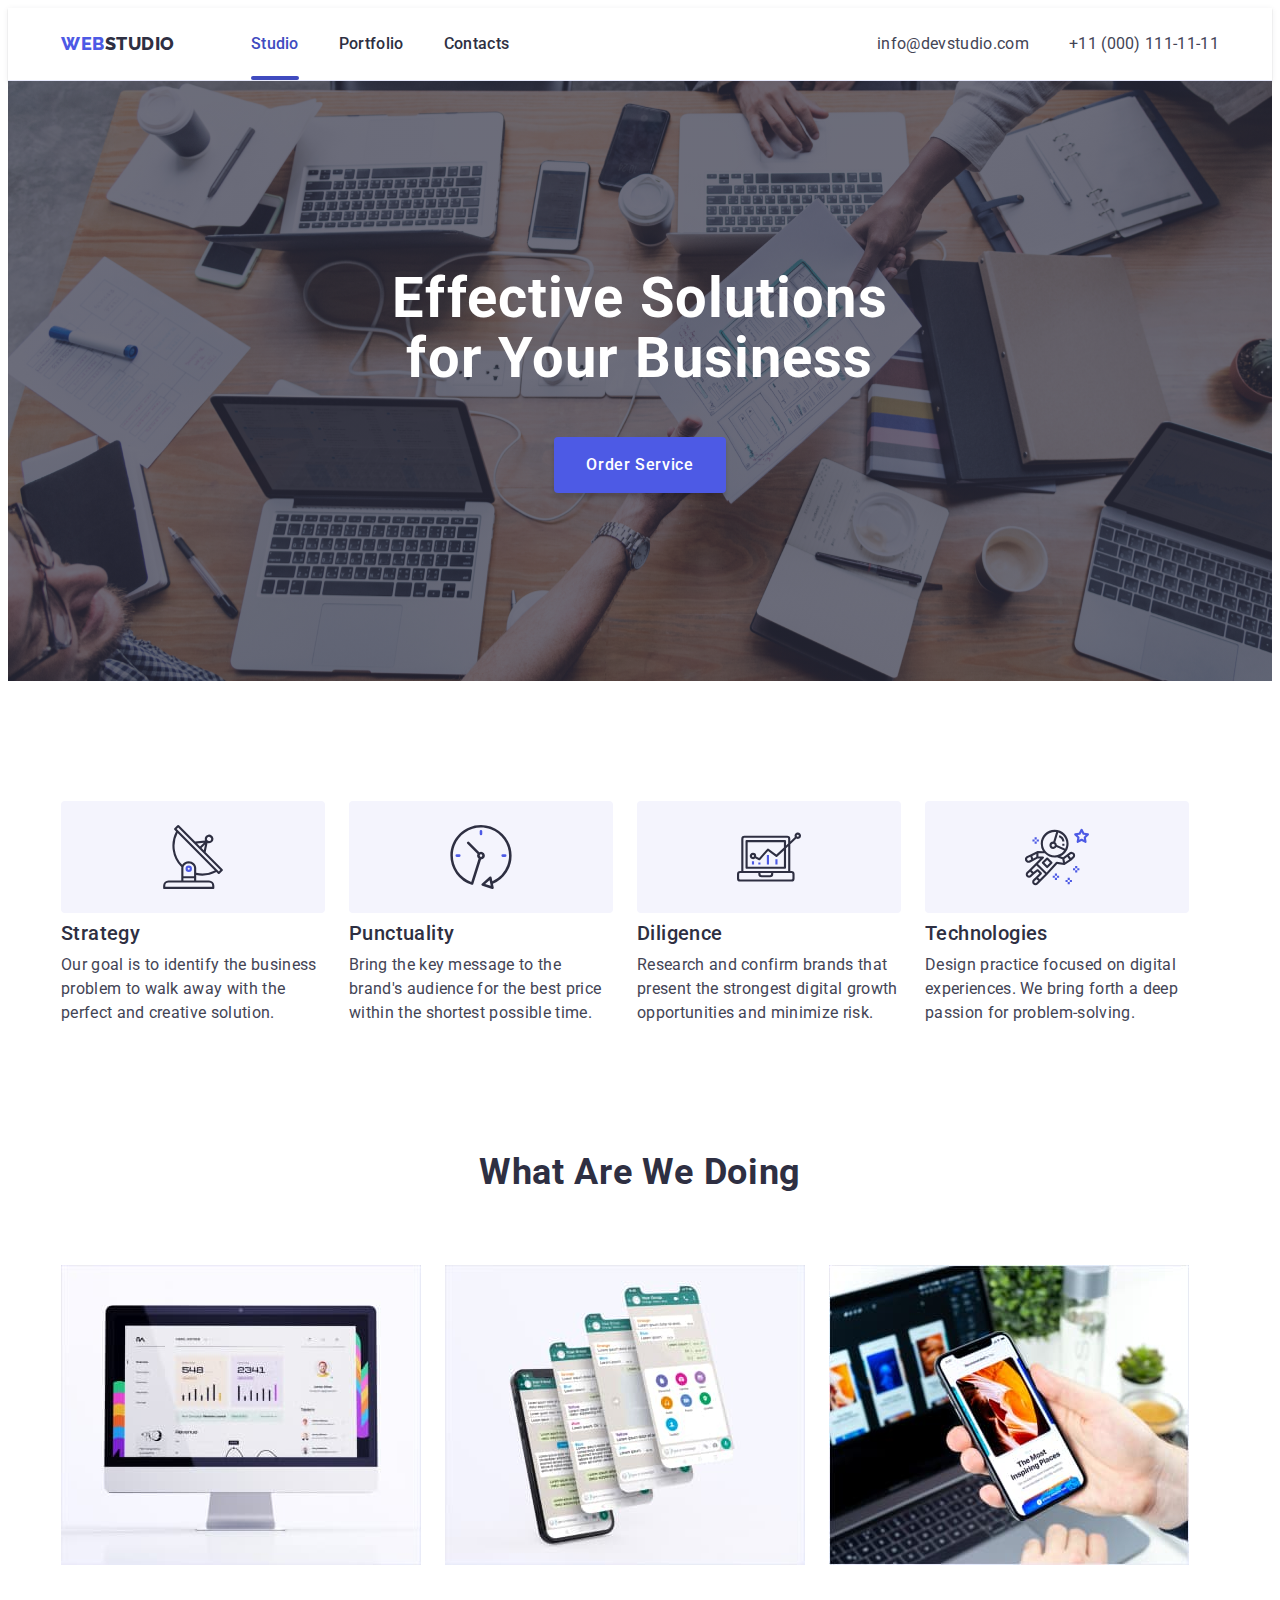
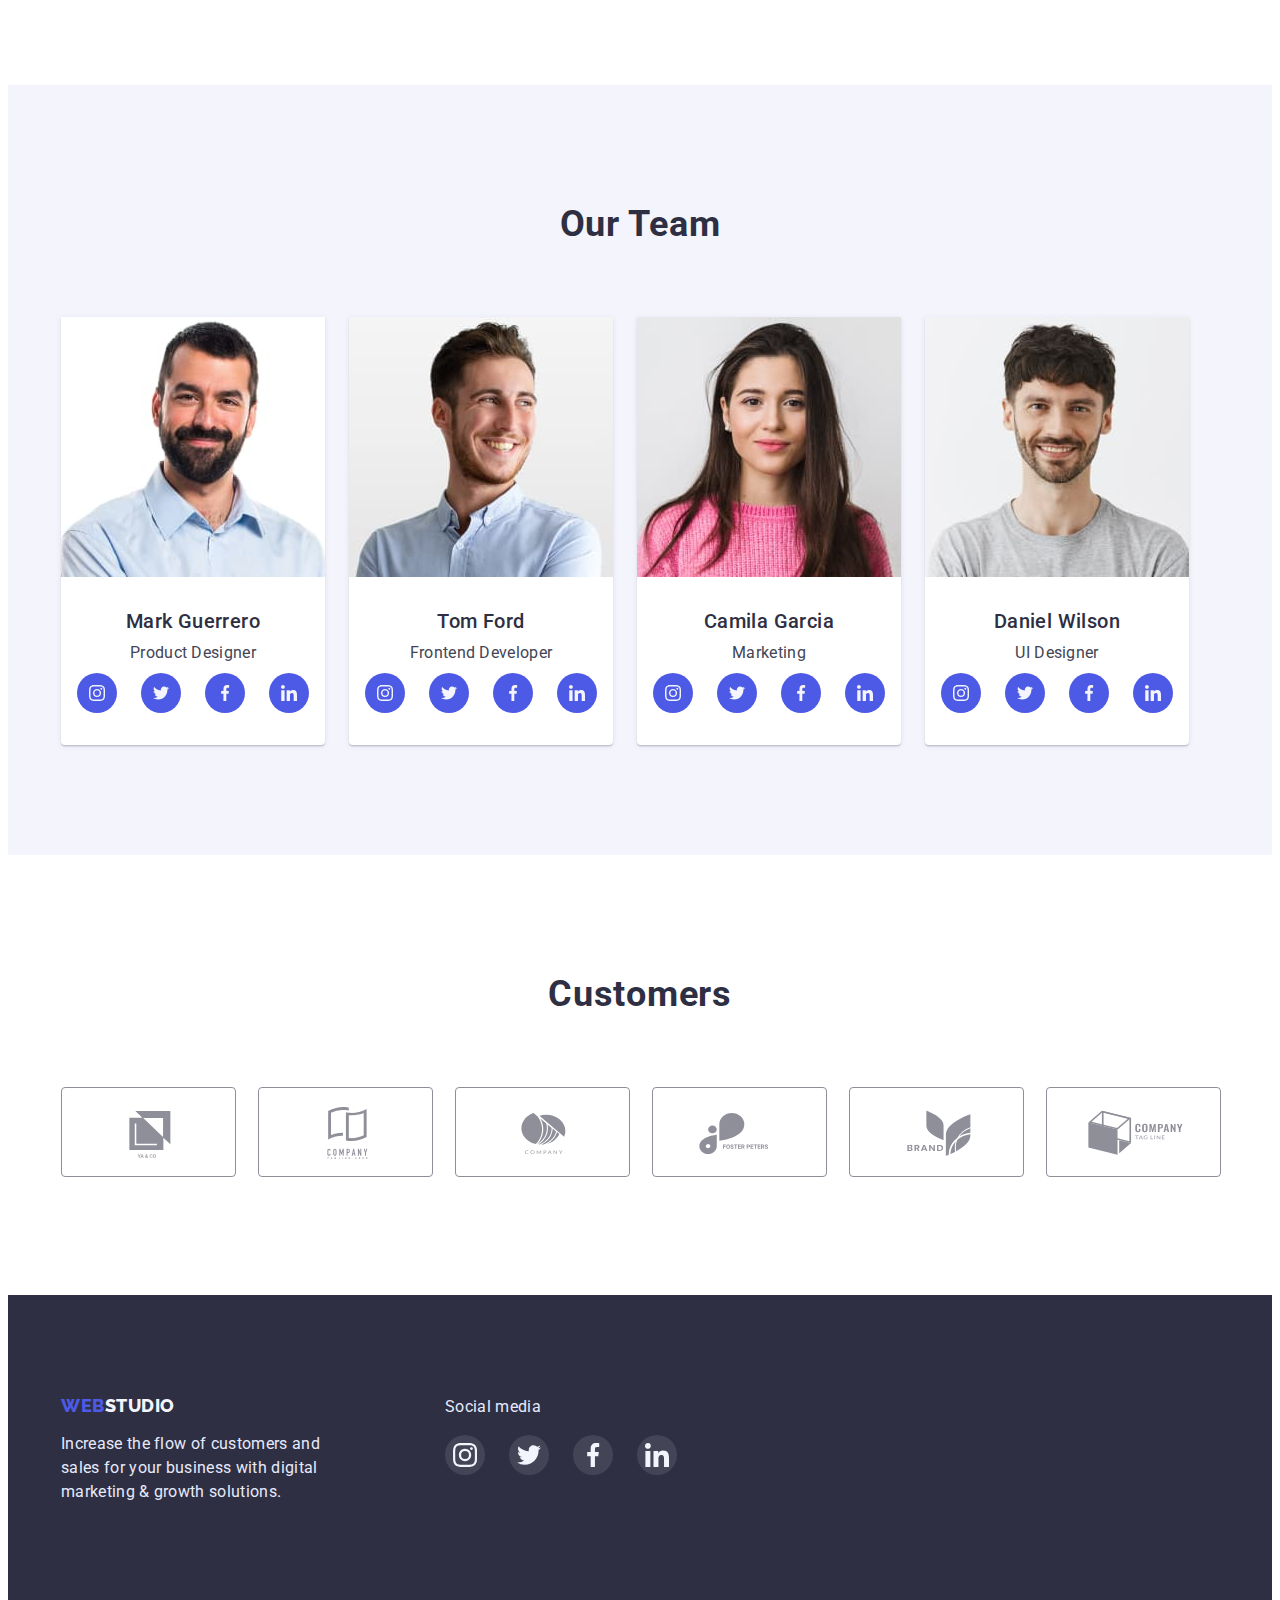
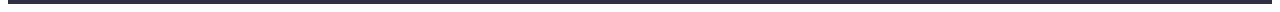
==== index.html @ cbc93fad "Initial commit" ====
<!DOCTYPE html>
<html lang="en">
  <head>
    <meta charset="UTF-8" />
    <meta http-equiv="X-UA-Compatible" content="IE=edge" />
    <meta name="viewport" content="width=device-width,   initial-scale=1.0" />
    <title>Main Page</title>
    <link rel="preconnect" href="https://fonts.googleapis.com" />
    <link rel="preconnect" href="https://fonts.gstatic.com" crossorigin />
    <link
      href="https://fonts.googleapis.com/css2?family=Raleway:wght@800&family=Roboto:wght@400;500;700;900&display=swap"
      rel="stylesheet"
    />
    <link
      rel="stylesheet"
      href="https://cdnjs.cloudflare.com/ajax/libs/modern-normalize/1.1.0/modern-normalize.min.css"
      integrity="sha512-wpPYUAdjBVSE4KJnH1VR1HeZfpl1ub8YT/NKx4PuQ5NmX2tKuGu6U/JRp5y+Y8XG2tV+wKQpNHVUX03MfMFn9Q=="
      crossorigin="anonymous"
      referrerpolicy="no-referrer"
    />
    <link rel="stylesheet" href="./css/styles.css" />
  </head>
  <body>
    <!--HEADER-->
    <header class="page-header">
      <div class="container header-container">
        <nav class="page-nav">
          <a class="logo logo-header" href="./index.html"
            >Web<span class="studio-header">Studio</span>
          </a>
          <ul class="list flex-list">
            <li class="menu-item">
              <a class="menu-link link nav-line" href="./index.html">Studio</a>
            </li>
            <li class="menu-item">
              <a class="menu-link link" href="./portfolio.html">Portfolio</a>
            </li>
            <li class="menu-item">
              <a class="menu-link link" href="">Contacts</a>
            </li>
          </ul>
        </nav>
        <address class="address">
          <ul class="list flex-list">
            <li class="address-list">
              <a class="mail link" href="mailto:info@devstudio.com"
                >info@devstudio.com</a
              >
            </li>
            <li class="address-list">
              <a class="phone-number link" href="tel:+110001111111"
                >+11 (000) 111-11-11</a
              >
            </li>
          </ul>
        </address>
      </div>
    </header>
    <!--/HEADER-->
    <!--HERO-->
    <main>
      <section class="hero">
        <div class="container hero-container">
          <h1 class="hero-title">Effective Solutions for Your Business</h1>
          <button class="modal-btn" data-modal-open type="button">
            Order Service
          </button>
        </div>
      </section>
      <!--/HERO-->
      <!--our-values-->
      <section class="our-values">
        <div class="container">
          <h2 hidden>Our values</h2>
          <ul class="list second-flex-list">
            <li class="section-list">
              <div class="second-list-item">
                <svg class="second-list-icon" width="64" height="64">
                  <use href="./images/icons.svg#icon-antenna"></use>
                </svg>
              </div>
              <h3 class="third-title">Strategy</h3>
              <p class="section-description">
                Our goal is to identify the business problem to walk away with
                the perfect and creative solution.
              </p>
            </li>
            <li class="section-list">
              <div class="second-list-item">
                <svg class="second-list-icon" width="64" height="64">
                  <use href="./images/icons.svg#icon-clock"></use>
                </svg>
              </div>
              <h3 class="third-title">Punctuality</h3>
              <p class="section-description">
                Bring the key message to the brand's audience for the best price
                within the shortest possible time.
              </p>
            </li>
            <li class="section-list">
              <div class="second-list-item">
                <svg class="second-list-icon" width="64" height="64">
                  <use href="./images/icons.svg#icon-diagram"></use>
                </svg>
              </div>
              <h3 class="third-title">Diligence</h3>
              <p class="section-description">
                Research and confirm brands that present the strongest digital
                growth opportunities and minimize risk.
              </p>
            </li>
            <li class="section-list">
              <div class="second-list-item">
                <svg class="second-list-icon" width="64" height="64">
                  <use href="./images/icons.svg#icon-astronaut"></use>
                </svg>
              </div>
              <h3 class="third-title">Technologies</h3>
              <p class="section-description">
                Design practice focused on digital experiences. We bring forth a
                deep passion for problem-solving.
              </p>
            </li>
          </ul>
        </div>
      </section>
      <!--/our-values-->
      <!--what-are-we-doing-->
      <section class="what-are-we-doing">
        <div class="container">
          <h2 class="title-two">What are we doing</h2>
          <ul class="list flex-list works-flex">
            <li class="works-list">
              <img
                src="./images/index/section2/rectangle1.jpg"
                alt="tablet"
                width="360"
                height="300"
              />
            </li>
            <li class="works-list">
              <img
                src="./images/index/section2/rectangle2.jpg"
                alt="working phone"
                width="360"
                height="300"
              />
            </li>
            <li class="works-list">
              <img
                src="./images/index/section2/rectangle3.jpg"
                alt="phone with laptop"
                width="360"
                height="300"
              />
            </li>
          </ul>
        </div>
      </section>
      <!--/what-are-we-doing-->
      <!--our-team-->
      <section class="our-team">
        <div class="container team-container">
          <h2 class="title-two">Our Team</h2>
          <ul class="list flex-list">
            <li class="list-item-our-team">
              <img
                src="./images/index/section3/img1.jpg"
                alt="employee"
                width="264"
                height="260"
              />
              <div class="team-card-container">
                <h3 class="third-title text-center">Mark Guerrero</h3>
                <p class="section-description text-center">Product Designer</p>
                <ul class="social-list list">
                  <li class="social-list-item">
                    <a class="social-list-link" href="">
                      <svg class="social-list-icon" width="16" height="16">
                        <use href="./images/icons.svg#icon-instagram"></use>
                      </svg>
                    </a>
                  </li>
                  <li class="social-list-item">
                    <a href="" class="social-list-link">
                      <svg class="social-list-icon" width="16" height="16">
                        <use href="./images/icons.svg#icon-twitter"></use>
                      </svg>
                    </a>
                  </li>
                  <li class="social-list-item">
                    <a href="" class="social-list-link">
                      <svg class="social-list-icon" width="16" height="16">
                        <use href="./images/icons.svg#icon-facebook"></use>
                      </svg>
                    </a>
                  </li>
                  <li class="social-list-item">
                    <a href="" class="social-list-link">
                      <svg class="social-list-icon" width="16" height="16">
                        <use href="./images/icons.svg#icon-linkedin"></use>
                      </svg>
                    </a>
                  </li>
                </ul>
              </div>
            </li>
            <li class="list-item-our-team">
              <img
                src="./images/index/section3/img2.jpg"
                alt="employee"
                width="264"
                height="260"
              />
              <div class="team-card-container">
                <h3 class="third-title text-center">Tom Ford</h3>
                <p class="section-description text-center">
                  Frontend Developer
                </p>
                <ul class="social-list list">
                  <li class="social-list-item">
                    <a class="social-list-link" href="">
                      <svg class="social-list-icon" width="16" height="16">
                        <use href="./images/icons.svg#icon-instagram"></use>
                      </svg>
                    </a>
                  </li>
                  <li class="social-list-item">
                    <a href="" class="social-list-link">
                      <svg class="social-list-icon" width="16" height="16">
                        <use href="./images/icons.svg#icon-twitter"></use>
                      </svg>
                    </a>
                  </li>
                  <li class="social-list-item">
                    <a href="" class="social-list-link">
                      <svg class="social-list-icon" width="16" height="16">
                        <use href="./images/icons.svg#icon-facebook"></use>
                      </svg>
                    </a>
                  </li>
                  <li class="social-list-item">
                    <a href="" class="social-list-link">
                      <svg class="social-list-icon" width="16" height="16">
                        <use href="./images/icons.svg#icon-linkedin"></use>
                      </svg>
                    </a>
                  </li>
                </ul>
              </div>
            </li>
            <li class="list-item-our-team">
              <img
                src="./images/index/section3/img3.jpg"
                alt="employee"
                width="264"
                height="260"
              />
              <div class="team-card-container">
                <h3 class="third-title text-center">Camila Garcia</h3>
                <p class="section-description text-center">Marketing</p>
                <ul class="social-list list">
                  <li class="social-list-item">
                    <a class="social-list-link" href="">
                      <svg class="social-list-icon" width="16" height="16">
                        <use href="./images/icons.svg#icon-instagram"></use>
                      </svg>
                    </a>
                  </li>
                  <li class="social-list-item">
                    <a href="" class="social-list-link">
                      <svg class="social-list-icon" width="16" height="16">
                        <use href="./images/icons.svg#icon-twitter"></use>
                      </svg>
                    </a>
                  </li>
                  <li class="social-list-item">
                    <a href="" class="social-list-link">
                      <svg class="social-list-icon" width="16" height="16">
                        <use href="./images/icons.svg#icon-facebook"></use>
                      </svg>
                    </a>
                  </li>
                  <li class="social-list-item">
                    <a href="" class="social-list-link">
                      <svg class="social-list-icon" width="16" height="16">
                        <use href="./images/icons.svg#icon-linkedin"></use>
                      </svg>
                    </a>
                  </li>
                </ul>
              </div>
            </li>
            <li class="list-item-our-team">
              <img
                src="./images/index/section3/img4.jpg"
                alt="employee"
                width="264"
                height="260"
              />
              <div class="team-card-container">
                <h3 class="third-title text-center">Daniel Wilson</h3>
                <p class="section-description text-center">UI Designer</p>
                <ul class="social-list list">
                  <li class="social-list-item">
                    <a class="social-list-link" href="">
                      <svg class="social-list-icon" width="16" height="16">
                        <use href="./images/icons.svg#icon-instagram"></use>
                      </svg>
                    </a>
                  </li>
                  <li class="social-list-item">
                    <a href="" class="social-list-link">
                      <svg class="social-list-icon" width="16" height="16">
                        <use href="./images/icons.svg#icon-twitter"></use>
                      </svg>
                    </a>
                  </li>
                  <li class="social-list-item">
                    <a href="" class="social-list-link">
                      <svg class="social-list-icon" width="16" height="16">
                        <use href="./images/icons.svg#icon-facebook"></use>
                      </svg>
                    </a>
                  </li>
                  <li class="social-list-item">
                    <a href="" class="social-list-link">
                      <svg class="social-list-icon" width="16" height="16">
                        <use href="./images/icons.svg#icon-linkedin"></use>
                      </svg>
                    </a>
                  </li>
                </ul>
              </div>
            </li>
          </ul>
        </div>
      </section>
      <!--/our-team-->
      <section class="customers">
        <div class="container">
          <h2 class="title-two">Customers</h2>
          <ul class="list customers-list">
            <li class="customers-list-item">
              <a class="customers-list-link" href="">
                <svg class="customers-list-icon" width="104" height="56">
                  <use href="./images/icons.svg#icon-logo"></use>
                </svg>
              </a>
            </li>
            <li class="customers-list-item">
              <a class="customers-list-link" href="">
                <svg class="customers-list-icon" width="104" height="56">
                  <use href="./images/icons.svg#icon-logo-1"></use>
                </svg>
              </a>
            </li>
            <li class="customers-list-item">
              <a class="customers-list-link" href="">
                <svg class="customers-list-icon" width="104" height="56">
                  <use href="./images/icons.svg#icon-logo-2"></use>
                </svg>
              </a>
            </li>
            <li class="customers-list-item">
              <a class="customers-list-link" href="">
                <svg class="customers-list-icon" width="104" height="56">
                  <use href="./images/icons.svg#icon-logo-3"></use>
                </svg>
              </a>
            </li>
            <li class="customers-list-item">
              <a class="customers-list-link" href="">
                <svg class="customers-list-icon" width="104" height="56">
                  <use href="./images/icons.svg#icon-logo-4"></use>
                </svg>
              </a>
            </li>
            <li class="customers-list-item">
              <a class="customers-list-link" href="">
                <svg class="customers-list-icon" width="104" height="56">
                  <use href="./images/icons.svg#icon-logo-5"></use>
                </svg>
              </a>
            </li>
          </ul>
        </div>
      </section>
    </main>
    <!--footer-->
    <footer class="footer">
      <div class="container footer-social-container">
        <div class="footer-container">
          <a class="logo logo-footer" href="./index.html"
            >Web<span class="studio-footer">Studio</span></a
          >
          <p class="section-description-footer">
            Increase the flow of customers and sales for your business with
            digital marketing & growth solutions.
          </p>
        </div>
        <div class="footer-social-container-second">
          <p class="footer-social-text">Social media</p>
          <ul class="footer-social-list list">
            <li class="footer-social-list-item">
              <a class="footer-social-list-link" href="">
                <svg class="footer-social-list-icon" width="24" height="24">
                  <use href="./images/icons.svg#icon-instagram"></use>
                </svg>
              </a>
            </li>
            <li class="footer-social-list-item">
              <a class="footer-social-list-link" href="">
                <svg class="footer-social-list-icon" width="24" height="24">
                  <use href="./images/icons.svg#icon-twitter"></use>
                </svg>
              </a>
            </li>
            <li class="footer-social-list-item">
              <a class="footer-social-list-link" href="">
                <svg class="footer-social-list-icon" width="24" height="24">
                  <use href="./images/icons.svg#icon-facebook"></use>
                </svg>
              </a>
            </li>
            <li class="footer-social-list-item">
              <a class="footer-social-list-link" href="">
                <svg class="footer-social-list-icon" width="24" height="24">
                  <use href="./images/icons.svg#icon-linkedin"></use>
                </svg>
              </a>
            </li>
          </ul>
        </div>
      </div>
    </footer>
    <div class="bekdrop is-hidden" data-modal>
      <div class="modal">
        <button class="modal-close-btn" data-modal-close type="button">
          <svg class="close-icon-btn" width="8" height="8">
            <use href="./images/modal.svg#icon-close-black"></use>
          </svg>
          <script src="./js/modal.js"></script>
        </button>
      </div>
    </div>
  </body>
</html>
<!--/footer-->
---- css/styles.css ----
:root {
  --primary-font: 'Roboto', sans-serif;
  --secondary-font: 'Raleway', sans-serif;
  --primary-text-color: #2e2f42;
  --secondary-text-color: #434455;
  --transition-propertys: 250ms cubic-bezier(0.4, 0, 0.2, 1);
}
h1,
h2,
h3,
p {
  margin: 0;
}
ul {
  margin: 0;
  padding-left: 0;
}
img {
  display: block;
}
button {
  cursor: pointer;
}
.list {
  list-style: none;
}
.link {
  text-decoration: none;
}
.logo {
  text-decoration: none;
}
body {
  font-family: var(--primary-font);
  color: var(--primary-text-color);
  background-color: #ffffff;
}

/*============COMPONENTS============*/
.container {
  width: 1158px;
  margin-left: auto;
  margin-right: auto;
  padding-left: 15px;
  padding-right: 15px;
}
.modal-btn {
  font-family: inherit;
  font-weight: 500;
  font-size: 16px;
  line-height: 1.5;
  letter-spacing: 0.04em;
  align-items: center;
  display: flex;

  color: #ffffff;
  background-color: #4d5ae5;
  box-shadow: 0px 4px 4px rgba(0, 0, 0, 0.15);
  border-radius: 4px;
  padding-top: 16px;
  padding-bottom: 16px;
  padding-left: 32px;
  padding-right: 32px;
  border: none;
  margin-left: auto;
  margin-right: auto;
  transition: background-color var(--transition-propertys);
}
.modal-btn:hover,
.modal-btn:focus {
  color: #ffffff;
  background-color: #404bbf;
}
.second-flex-list {
  display: flex;
  align-items: center;
}
.section-description {
  font-size: 16px;
  line-height: 1.5;
  letter-spacing: 0.02em;
  color: var(--secondary-text-color);
  margin-left: auto;
  margin-right: auto;
  margin-bottom: 8px;
}
.title-two {
  font-size: 36px;
  line-height: 1.11;
  text-align: center;
  letter-spacing: 0.02em;
  text-transform: capitalize;
  margin-bottom: 72px;
  color: var(--primary-text-color);
}
.third-title {
  font-weight: 500;
  font-size: 20px;
  line-height: 1.2;
  letter-spacing: 0.02em;
  margin-bottom: 8px;
  color: var(--primary-text-color);

  margin-left: auto;
  margin-right: auto;
}
.btn-filter {
  font-family: inherit;
  font-weight: 500;
  font-size: 16px;
  line-height: 1.5;
  display: flex;
  align-items: center;
  text-align: center;
  letter-spacing: 0.04em;

  color: #4d5ae5;
  background-color: #f4f4fd;
}
.btn-filter:hover,
.btn-filter:focus {
  color: #d9d9d9;
  background-color: #404bbf;
}
.our-team {
  background-color: #f4f4fd;
  padding-top: 120px;
  padding-bottom: 110px;
}
.list-item-our-team {
  background-color: #ffffff;
  width: 264px;
  box-shadow: 0px 1px 6px rgba(46, 47, 66, 0.08),
    0px 1px 1px rgba(46, 47, 66, 0.16), 0px 2px 1px rgba(46, 47, 66, 0.08);
  border-radius: 0px 0px 4px 4px;
}
.list-item-our-team:not(:last-child) {
  margin-right: 24px;
}
.flex-list {
  display: flex;
  align-items: center;
}
/*============/COMPONENTS============*/
/*============HEADER============*/
.page-nav {
  display: flex;
  align-items: center;
}
.page-header {
  background-color: #fff;
  border-bottom: 1px solid #e7e9fc;
  box-shadow: 0px 2px 1px rgba(46, 47, 66, 0.08),
    0px 1px 1px rgba(46, 47, 66, 0.16), 0px 1px 6px rgba(46, 47, 66, 0.08);
}
.header-container {
  display: flex;
  align-items: center;
}
.logo-header {
  font-family: var(--secondary-font);
  font-weight: 800;
  font-size: 18px;
  line-height: 1.33;
  display: flex;
  align-items: center;
  letter-spacing: 0.03em;
  text-transform: uppercase;
  margin-right: 76px;
  color: #4d5ae5;
}
.studio-header {
  font-family: var(--secondary-font);
  font-weight: 800;
  font-size: 18px;
  line-height: 1.33;
  display: flex;
  align-items: center;
  letter-spacing: 0.03em;
  text-transform: uppercase;

  color: var(--primary-text-color);
}
.menu-link {
  font-weight: 500;
  font-size: 16px;
  line-height: 1.5;
  letter-spacing: 0.02em;

  color: var(--primary-text-color);
  transition: color var(--transition-propertys);
}
.menu-link:hover,
.menu-link:focus {
  color: #404bbf;
}
.phone-number {
  font-size: 16px;
  line-height: 1.5;
  letter-spacing: 0.02em;
  color: var(--secondary-text-color);
  transition: var(--transition-propertys);
}
.address {
  font-style: normal;
  margin-left: auto;
}

.phone-number:hover,
.phone-number:focus {
  color: #404bbf;
}
.mail {
  font-size: 16px;
  line-height: 1.5;
  letter-spacing: 0.02em;
  color: var(--secondary-text-color);
  transition: var(--transition-propertys);
}

.mail:hover,
.mail:focus {
  color: #404bbf;
}

.address-list:not(:last-child) {
  margin-right: 40px;
}
.menu-item:not(:last-child) {
  margin-right: 40px;
}
/*============/HEADER============*/
/*============/HERO============*/
.hero {
  padding-top: 188px;
  padding-bottom: 188px;
  max-width: 1440px;
  margin: 0 auto;
  background-color: #2e2f42;
  background-image: linear-gradient(
      rgba(46, 47, 66, 0.7),
      rgba(46, 47, 66, 0.7)
    ),
    url('../images/index/hero/bg.jpg');
  background-size: cover;
  background-repeat: no-repeat;
}
.hero-title {
  font-weight: 700;
  font-size: 56px;
  line-height: 1.07;
  text-align: center;
  letter-spacing: 0.02em;
  margin-left: auto;
  margin-right: auto;
  width: 496px;
  margin-bottom: 48px;

  color: #ffffff;
}

.social-list {
  display: flex;
  justify-content: center;
  gap: 24px;
}
.social-list-link {
  display: flex;
  justify-content: center;
  align-items: center;
  width: 40px;
  height: 40px;
  border-radius: 50%;
  background-color: #4d5ae5;
  transition: var(--transition-propertys);
}
.social-list-link:hover,
.social-list-link:focus {
  background-color: #404bbf;
}

.our-values {
  padding-top: 120px;
  padding-bottom: 120px;
}
.section-list:not(:last-child) {
  margin-right: 24px;
}
.section-list {
  width: 264px;
}
.what-are-we-doing {
  padding-bottom: 120px;
}
.works-list {
  width: 360px;
}
.works-list:not(:last-child) {
  margin-right: 24px;
}
.team-card-container {
  padding-top: 32px;
  padding-bottom: 32px;
  padding-left: 16px;
  padding-right: 16px;
}
.second-list-item {
  width: 264px;
  height: 112px;
  background-color: #f4f4fd;
  border-radius: 4px;
  display: flex;
  justify-content: center;
  align-items: center;
  margin-bottom: 8px;
}
/*============/HERO============*/
/*============CUSTOMERS============*/
.customers {
  padding-top: 120px;
  padding-bottom: 120px;
}
.customers-list {
  display: flex;
  justify-content: center;
  gap: 24px;
}
.customers-list-item {
  width: calc((100% - 24px) / 6);
  height: 88px;
}
.customers-list-link {
  display: flex;
  justify-content: center;
  align-items: center;
  width: 100%;
  height: 100%;
  background: #ffffff;
  border: 1px solid #8e8f99;
  fill: currentColor;
  color: #8e8f99;
  border-radius: 4px;
  transition: var(--transition-propertys);
}
.customers-list-link:hover,
.customers-list-link:focus {
  border: 1px solid #404bbf;
  fill: #404bbf;
}

/*============/CUSTOMERS============*/
/*============FOOTER============*/
.footer {
  background: #2e2f42;
  padding-top: 100px;
  padding-bottom: 100px;
}
.logo-footer {
  font-family: var(--secondary-font);
  font-weight: 800;
  font-size: 18px;
  line-height: 1.17;
  display: flex;
  align-items: center;
  letter-spacing: 0.03em;
  text-transform: uppercase;

  color: #4d5ae5;
}
.studio-footer {
  font-family: var(--secondary-font);
  font-weight: 800;
  font-size: 18px;
  line-height: 1.17;
  align-items: center;
  letter-spacing: 0.03em;
  text-transform: uppercase;
  color: #f4f4fd;
}

.section-description-footer {
  font-size: 16px;
  line-height: 1.5;
  letter-spacing: 0.02em;
  width: 264px;
  margin-top: 16px;
  color: #e7e9fc;
}
.footer-container {
  width: 264px;
}
.footer-social-container {
  display: flex;
}
.footer-social-container-second {
  margin-left: 120px;
}
.footer-social-text {
  line-height: 1.5;
  letter-spacing: 0.02em;
  color: #e7e9fc;
  font-weight: normal;
}
.footer-social-list {
  display: flex;
  justify-content: center;
  gap: 24px;
  margin-top: 16px;
}
.footer-social-list-link {
  display: flex;
  box-sizing: border-box;
  justify-content: center;
  align-items: center;
  width: 40px;
  height: 40px;
  border-radius: 50%;
  background: rgba(255, 255, 255, 0.1);
  transition: var(--transition-propertys);
}
.footer-social-list-link:hover,
.footer-social-list-link:focus {
  background-color: #31d0aa;
}
.footer-social-list-icon {
  fill: #f4f4fd;
}
/*============/FOOTER============*/
/*============PORTFOLIO===========*/
.portfolio-section {
  padding-top: 96px;
  padding-bottom: 120px;
}
.btn-filter {
  display: flex;
  font-family: inherit;
  font-weight: 500;
  font-size: 16px;
  padding: 12px 24px;
  height: 48px;
  border: 1px solid #e7e9fc;
  border-radius: 4px;
  line-height: 1.5;
  text-align: center;
  letter-spacing: 0.04em;
  color: #4d5ae5;
  background-color: #f4f4fd;
  transition: color var(--transition-propertys),
    background-color var(--transition-propertys),
    box-shadow var(--transition-propertys),
    border-color var(--transition-propertys);
}
.btn-filter:hover,
.btn-filter:focus {
  color: #ffffff;
  background: #404bbf;
  box-shadow: 0px 3px 1px rgba(0, 0, 0, 0.1), 0px 2px 1px rgba(0, 0, 0, 0.08),
    0px 2px 2px rgba(0, 0, 0, 0.12);
  border-color: transparent;
}
.filter {
  display: flex;
  flex-wrap: wrap;
  justify-content: center;
  gap: 48px 24px;
}
.list-button:not(:last-child) {
  margin-right: 24px;
}
.card-list {
  width: 360px;
}
.card-frame {
  border: 1px solid #e7e9fc;
  border-top: none;
  padding: 32px 16px;
}
.card-shadow {
  display: block;
  cursor: pointer;
  text-decoration: none;
  position: relative;
  transition: var(--transition-propertys);
}
.card-shadow:hover,
.card-shadow:focus {
  box-shadow: 0px 1px 6px rgba(46, 47, 66, 0.08),
    0px 1px 1px rgba(46, 47, 66, 0.16), 0px 2px 1px rgba(46, 47, 66, 0.08);
}
.text-center {
  text-align: center;
}
.buttons-container {
  justify-content: center;
  margin-bottom: 72px;
}
/*============/PORTFOLIO===========*/

.menu-link.nav-line {
  color: #404bbf;
}

.menu-link.nav-line::after {
  box-sizing: inherit;
  position: absolute;
  content: '';
  display: block;
  width: 100%;
  height: 4px;
  margin: 0 auto;
  left: 0;
  bottom: 0;
  background-color: #404bbf;
  border-radius: 2px;
}
.menu-item {
  position: relative;
  display: block;
  padding-top: 24px;
  padding-bottom: 24px;
}
/*============MODAL-BEKDROP===========*/
.bekdrop {
  position: fixed;
  top: 0;
  left: 0;
  width: 100%;
  height: 100%;
  background-color: rgba(46, 47, 66, 0.4);
  z-index: 10;
  transition: opacity var(--transition-propertys),
    visibility var(--transition-propertys);
}

.bekdrop.is-hidden {
  opacity: 0;
  visibility: hidden;
  pointer-events: none;
}

.modal {
  position: absolute;
  top: 50%;
  left: 50%;
  transform: translate(-50%, -50%);
  width: 408px;
  min-height: 576px;
  background: #fcfcfc;
  box-shadow: 0px 1px 1px rgba(0, 0, 0, 0.14), 0px 1px 3px rgba(0, 0, 0, 0.12),
    0px 2px 1px rgba(0, 0, 0, 0.2);
  border-radius: 4px;
}

.modal-close-btn {
  position: absolute;
  top: 24px;
  right: 24px;
  display: flex;
  justify-content: center;
  align-items: center;
  width: 24px;
  height: 24px;
  border-radius: 50%;
  background: #e7e9fc;
  border: 1px solid rgba(0, 0, 0, 0.1);
  padding: 0;
  transition: var(--transition-propertys);
}
.modal-close-btn:hover,
.modal-close-btn:focus {
  background-color: #404bbf;
}

.modal-close-btn:hover .close-icon-btn,
.modal-close-btn:focus .close-icon-btn {
  fill: #f4f4fd;
}
/*============/MODAL-BEKDROP===========*/
/*============CARDS===========*/
.application-frame {
  display: block;
  position: relative;
  overflow: hidden;
}
.application {
  padding-top: 40px;
  padding-bottom: 40px;
  padding-left: 32px;
  padding-right: 32px;
  line-height: 1.5;
  color: #f4f4fd;
  font-size: 16px;
  letter-spacing: 0.02em;
  position: absolute;

  left: 0px;
  top: 0px;
  background-color: #4d5ae5;
  width: 100%;
  height: 100%;
  overflow: auto;
  transform: translate(0, 100%);
  transition: transform var(--transition-propertys);
}
.application-frame-card:hover .application,
.application-frame-card:focus .application {
  transform: translate(0, 0);
}
/*============/CARDS===========*/
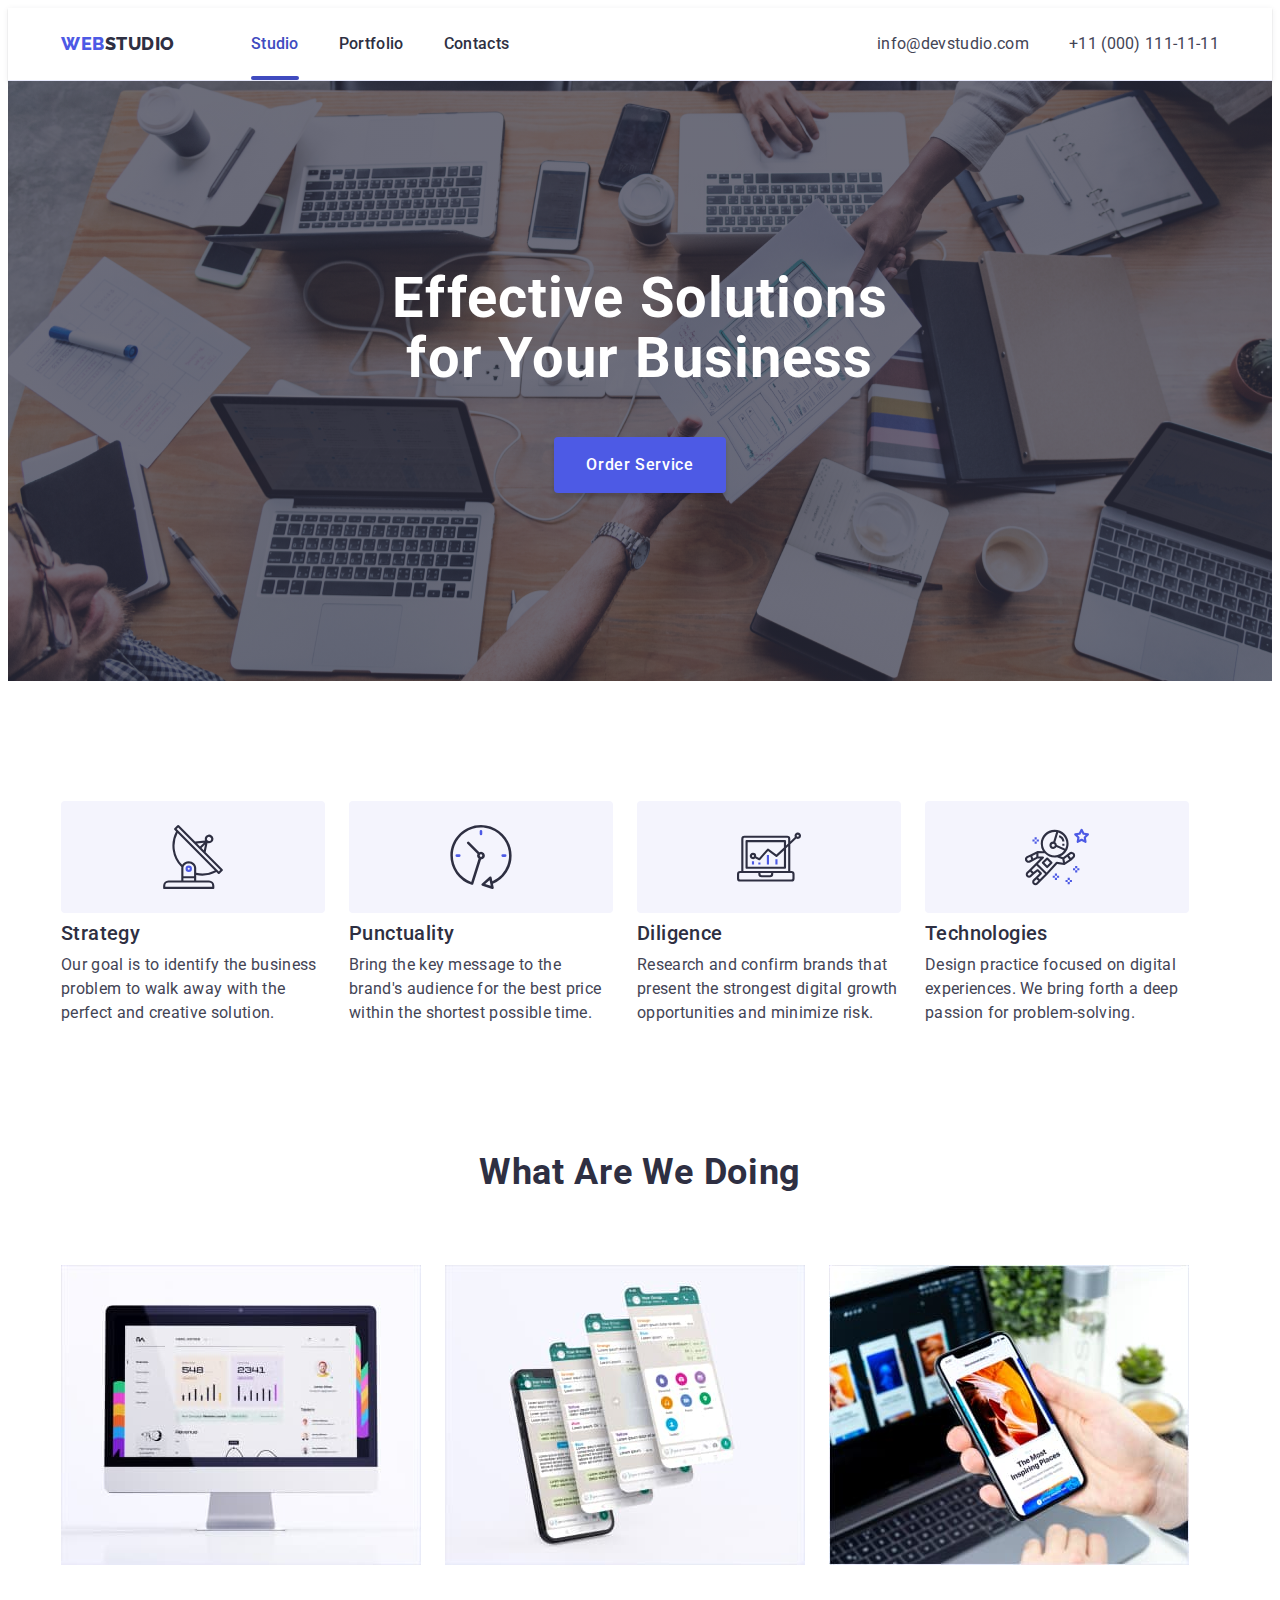
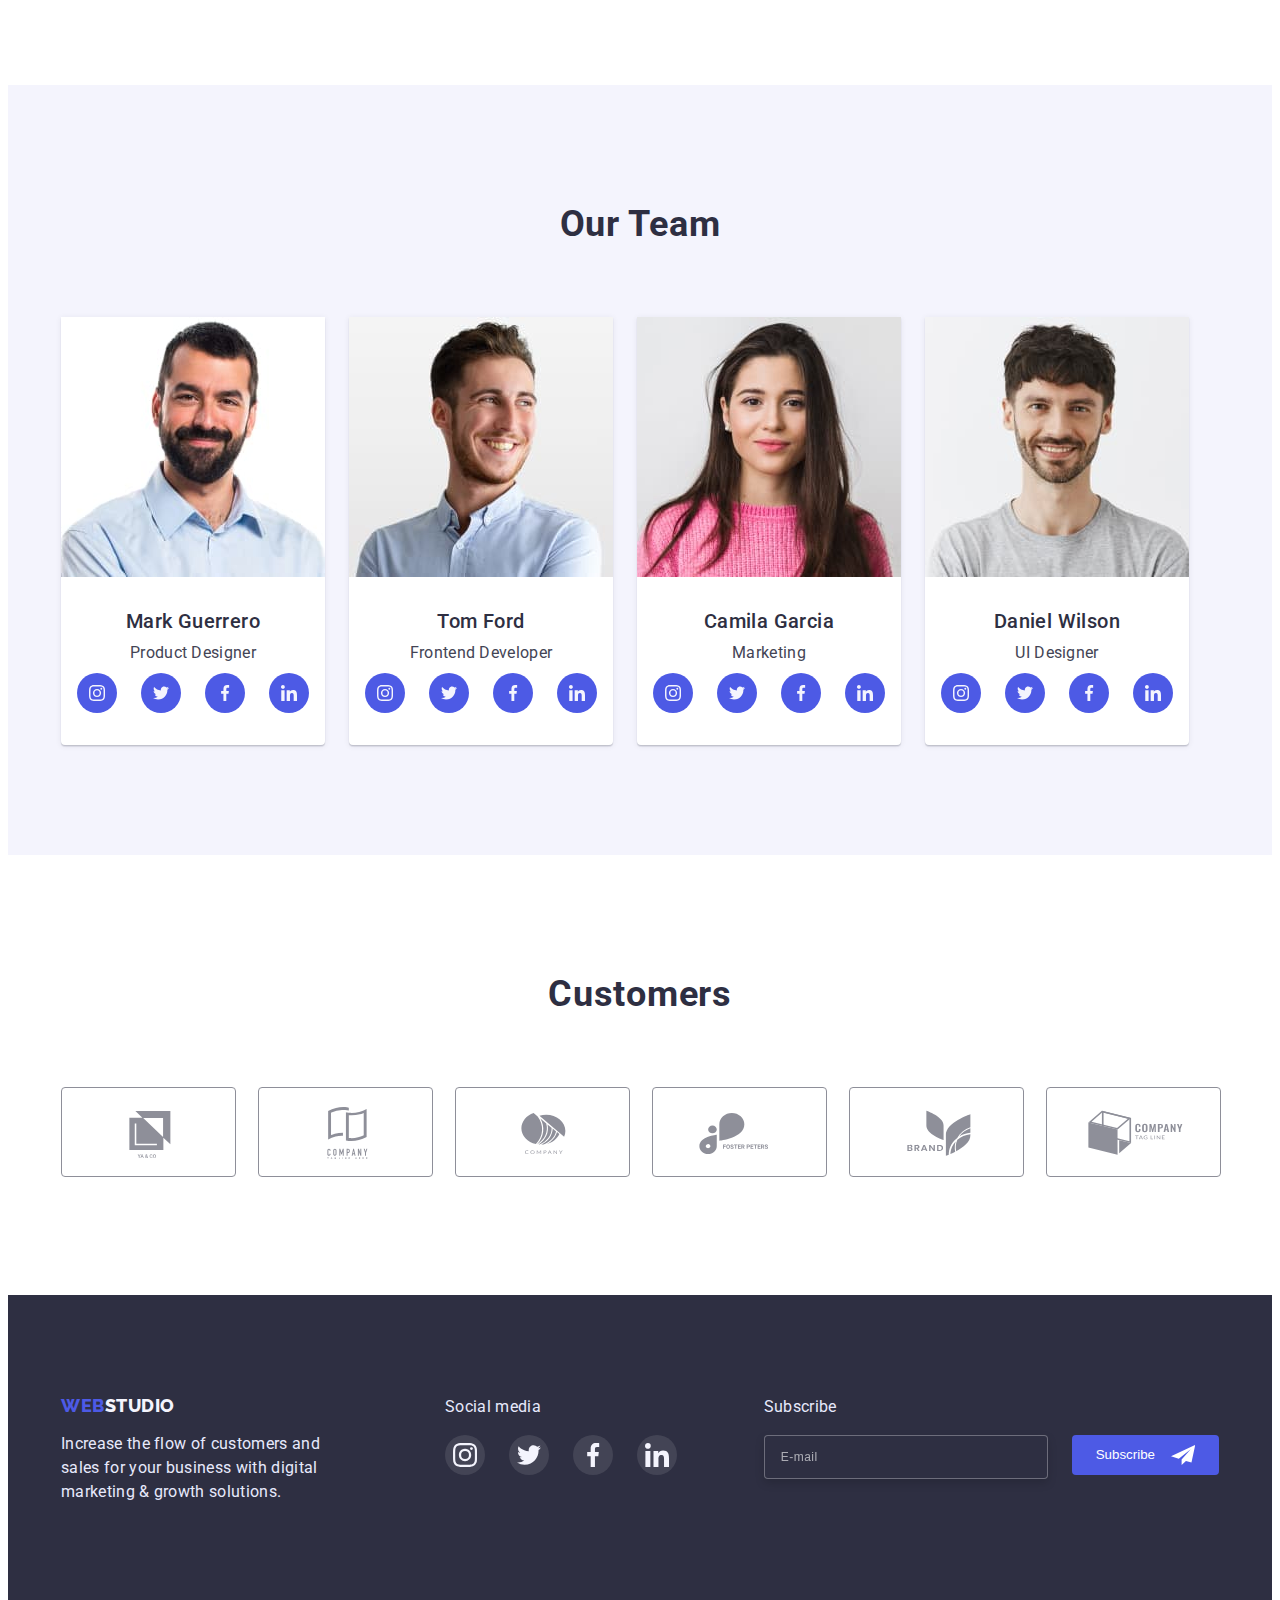
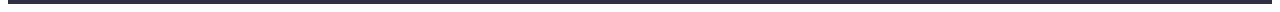
==== commit 38d78bcd: "update" ====
--- a/index.html
+++ b/index.html
@@ -432,18 +432,111 @@
             </li>
           </ul>
         </div>
+        <form class="footer-form">
+          <p class="footer-social-text">Subscribe</p>
+          <div class="footer-form-frame">
+            <label class="footer-label">
+              <input
+                type="email"
+                class="footer-input"
+                name="user-email"
+                placeholder="E-mail"
+              />
+            </label>
+            <button type="submit" class="footer-submit-btn">
+              Subscribe
+              <svg class="footer-input-icon" width="24" height="24">
+                <use href="./images/icons.svg#icon-icon-send"></use>
+              </svg>
+            </button>
+          </div>
+        </form>
       </div>
     </footer>
     <div class="bekdrop is-hidden" data-modal>
       <div class="modal">
         <button class="modal-close-btn" data-modal-close type="button">
           <svg class="close-icon-btn" width="8" height="8">
-            <use href="./images/modal.svg#icon-close-black"></use>
+            <use href="./images/icons.svg#icon-close-black"></use>
           </svg>
-          <script src="./js/modal.js"></script>
         </button>
+
+        <form class="modal-form">
+          <p class="modal-form-text">
+            Leave your contacts and we will call you back
+          </p>
+          <label class="modal-form-fild">
+            <span class="modal-form-input-desc"> Name </span>
+            <span class="input-icon-frame">
+              <input
+                class="modal-form-input"
+                type="text"
+                name="user_name"
+                required
+                pattern="^[a-zA-Zа-яА-Яі-Ії-Ї]+$"
+                minlength="2"
+              />
+              <svg class="modal-form-input-icon" width="18" height="24">
+                <use href="./images/icons.svg#icon-vector"></use>
+              </svg>
+            </span>
+          </label>
+          <label class="modal-form-fild">
+            <span class="modal-form-input-desc"> Phone </span>
+            <span class="input-icon-frame">
+              <input
+                class="modal-form-input"
+                type="tel"
+                name="user_phone"
+                required
+                pattern="[0-9{3}-0-9{3}-0-9{2}-0-9{2}]"
+                title="xxx-xxx-xx-xx"
+              />
+              <svg class="modal-form-input-icon" width="18" height="24">
+                <use href="./images/icons.svg#icon-vector1"></use>
+              </svg>
+            </span>
+          </label>
+          <label class="modal-form-fild">
+            <span class="modal-form-input-desc"> Email </span>
+            <span class="input-icon-frame">
+              <input
+                class="modal-form-input"
+                type="email"
+                name="user_email"
+                required
+              />
+              <svg class="modal-form-input-icon" width="18" height="24">
+                <use href="./images/icons.svg#icon-vector2"></use>
+              </svg>
+            </span>
+          </label>
+          <label class="modal-form-fild-comment">
+            <span class="modal-form-input-desc"> Comment </span>
+            <textarea
+              class="modal-form-comment"
+              name="user_comment"
+              placeholder="Text input"
+            ></textarea>
+          </label>
+          <input
+            class="modal-form-check visually-hidden"
+            id="user-policy"
+            type="checkbox"
+          />
+          <label class="modal-form-check-desc" for="user-policy">
+            <span class="user-policy-text">
+              I accept the terms and conditions of the
+              <a class="user-policy-link" href="">Privacy Policy</a>
+            </span>
+          </label>
+          <button type="submit" class="modal-form-submit">Send</button>
+        </form>
       </div>
     </div>
+    <script src="./js/modal.js"></script>
   </body>
 </html>
 <!--/footer-->
+
+<a href=""></a>
--- a/css/styles.css
+++ b/css/styles.css
@@ -64,7 +64,10 @@
   border: none;
   margin-left: auto;
   margin-right: auto;
-  transition: background-color var(--transition-propertys);
+  transition: background-color var(--transition-propertys),
+    box-shadow var(--transition-propertys),
+    border-radius var(--transition-propertys),
+    box-shadow var(--transition-propertys);
 }
 .modal-btn:hover,
 .modal-btn:focus {
@@ -272,7 +275,7 @@
   height: 40px;
   border-radius: 50%;
   background-color: #4d5ae5;
-  transition: var(--transition-propertys);
+  transition: backgroud-color var(--transition-propertys);
 }
 .social-list-link:hover,
 .social-list-link:focus {
@@ -340,7 +343,8 @@
   fill: currentColor;
   color: #8e8f99;
   border-radius: 4px;
-  transition: var(--transition-propertys);
+  transition: border var(--transition-propertys),
+    fill var(--transition-propertys);
 }
 .customers-list-link:hover,
 .customers-list-link:focus {
@@ -400,6 +404,7 @@
   letter-spacing: 0.02em;
   color: #e7e9fc;
   font-weight: normal;
+  margin-bottom: 16px;
 }
 .footer-social-list {
   display: flex;
@@ -416,7 +421,7 @@
   height: 40px;
   border-radius: 50%;
   background: rgba(255, 255, 255, 0.1);
-  transition: var(--transition-propertys);
+  transition: backgroud-color var(--transition-propertys);
 }
 .footer-social-list-link:hover,
 .footer-social-list-link:focus {
@@ -480,7 +485,7 @@
   cursor: pointer;
   text-decoration: none;
   position: relative;
-  transition: var(--transition-propertys);
+  transition: box-shadow var(--transition-propertys);
 }
 .card-shadow:hover,
 .card-shadow:focus {
@@ -543,6 +548,10 @@
   top: 50%;
   left: 50%;
   transform: translate(-50%, -50%);
+  padding-top: 72px;
+  padding-left: 24px;
+  padding-right: 24px;
+  padding-bottom: 24px;
   width: 408px;
   min-height: 576px;
   background: #fcfcfc;
@@ -564,13 +573,15 @@
   background: #e7e9fc;
   border: 1px solid rgba(0, 0, 0, 0.1);
   padding: 0;
-  transition: var(--transition-propertys);
+  transition: background-color var(--transition-propertys);
 }
 .modal-close-btn:hover,
 .modal-close-btn:focus {
   background-color: #404bbf;
 }
-
+.close-icon-btn {
+  transition: fill var(--transition-propertys);
+}
 .modal-close-btn:hover .close-icon-btn,
 .modal-close-btn:focus .close-icon-btn {
   fill: #f4f4fd;
@@ -607,3 +618,195 @@
   transform: translate(0, 0);
 }
 /*============/CARDS===========*/
+/*==============MODALFORM================*/
+.modal-form {
+  display: flex;
+  flex-direction: column;
+}
+.modal-form-input {
+  width: 100%;
+  height: 40px;
+  border: 1px solid rgba(46, 47, 66, 0.4);
+  border-radius: 4px;
+  padding-left: 42px;
+  transition: border-color var(--transition-propertys);
+}
+.modal-form-input:focus {
+  border-color: #4d5ae5;
+  border-radius: 4px;
+  outline: none;
+}
+.modal-form-input-desc {
+  font-size: 12px;
+  line-height: 1.17;
+  letter-spacing: 0.01em;
+  color: #8e8f99;
+  margin-bottom: 4px;
+  display: block;
+}
+.modal-form-text {
+  margin: 0 auto;
+  font-weight: 500;
+  font-size: 16px;
+  line-height: 1.5;
+  text-align: center;
+  letter-spacing: 0.02em;
+  color: #2e2f42;
+  margin-bottom: 16px;
+}
+.modal-form-fild {
+  margin-bottom: 8px;
+}
+.modal-form-comment {
+  display: block;
+  font-size: 12px;
+  line-height: 1.2;
+  letter-spacing: 0.04em;
+}
+
+.modal-form-input-icon {
+  display: block;
+  position: absolute;
+  top: 50%;
+  left: 16px;
+  transform: translateY(-50%);
+  transition: fill var(--transition-propertys);
+}
+.modal-form-input:focus + .modal-form-input-icon {
+  fill: #4d5ae5;
+}
+.modal-form-comment {
+  resize: none;
+  width: 100%;
+  height: 120px;
+  padding-top: 8px;
+  padding-left: 16px;
+  transition: border-color var(--transition-propertys);
+  border-radius: 4px;
+}
+.input-icon-frame {
+  position: relative;
+}
+.modal-form-comment:focus {
+  border-color: #4d5ae5;
+  outline: none;
+}
+.modal-form-comment::placeholder {
+  font-weight: 400;
+  font-size: 12px;
+  line-height: 1.7;
+  letter-spacing: 0.04em;
+  color: rgba(46, 47, 66, 0.4);
+}
+.modal-form-check-desc::before {
+  content: '';
+  display: block;
+  width: 16px;
+  height: 16px;
+  border: 1px solid #2e2f42;
+  border-radius: 2px;
+  cursor: pointer;
+  margin-right: 8px;
+}
+.modal-form-check:checked + .modal-form-check-desc::before {
+  background-image: url(../images/vector-5.svg);
+  background-color: #4d5ae5;
+  background-repeat: no-repeat;
+  background-size: auto;
+  background-position: center;
+}
+.visually-hidden {
+  position: absolute;
+  width: 1px;
+  height: 1px;
+  margin: -1px;
+  padding: 0;
+  overflow: hidden;
+  border: 0;
+  clip: rect(0 0 0 0);
+}
+.modal-form-check:focus + .modal-form-check-desc::before {
+  border: 1px solid #404bbf;
+  border-radius: 2px;
+}
+.user-policy-text {
+  font-size: 12px;
+  line-height: 1.2;
+  letter-spacing: 0.04em;
+  color: #8e8f99;
+}
+.user-policy-link {
+  font-size: 12px;
+  line-height: 1.2;
+  letter-spacing: 0.04em;
+  text-decoration-line: underline;
+  color: #4d5ae5;
+}
+.modal-form-check-desc {
+  display: flex;
+  align-items: center;
+  margin-bottom: 24px;
+}
+.modal-form-submit {
+  align-self: center;
+  min-width: 169px;
+  padding: 16px 32px;
+  font-weight: 500;
+  font-size: 16px;
+  line-height: 1.5;
+  background: #4d5ae5;
+  box-shadow: 0px 4px 4px rgba(0, 0, 0, 0.15);
+  border-radius: 4px;
+  color: #ffffff;
+  border: none;
+  transition: background-color var(--transition-propertys);
+}
+.modal-form-submit:hover,
+.modal-form-submit:focus {
+  background-color: #404bbf;
+}
+/*==============/MODALFORM================*/
+/*==============FOOTERFORM=================*/
+.footer-form {
+  margin-left: auto;
+}
+.footer-input {
+  height: 40px;
+  width: 264px;
+  padding-left: 16px;
+  background: #2e2f42;
+  color: #ffffff;
+  border: 1px solid rgba(255, 255, 255, 0.3);
+  filter: drop-shadow(0px 4px 4px rgba(0, 0, 0, 0.15));
+  border-radius: 4px;
+}
+.footer-input::placeholder {
+  color: rgba(255, 255, 255, 0.6);
+  letter-spacing: 0.04em;
+  font-weight: 400;
+  font-size: 12px;
+  line-height: 2;
+}
+.footer-submit-btn {
+  height: 40px;
+  color: #ffffff;
+  background: #4d5ae5;
+  border-radius: 4px;
+  margin-left: 24px;
+  padding-right: 24px;
+  padding-left: 24px;
+  display: flex;
+  border: none;
+  align-items: center;
+  justify-content: center;
+}
+.footer-input-icon {
+  margin-left: 16px;
+}
+.footer-form-frame {
+  display: flex;
+}
+.modal-form-fild-comment {
+  margin-bottom: 16px;
+}
+/*==============/FOOTERFORM=================*/
